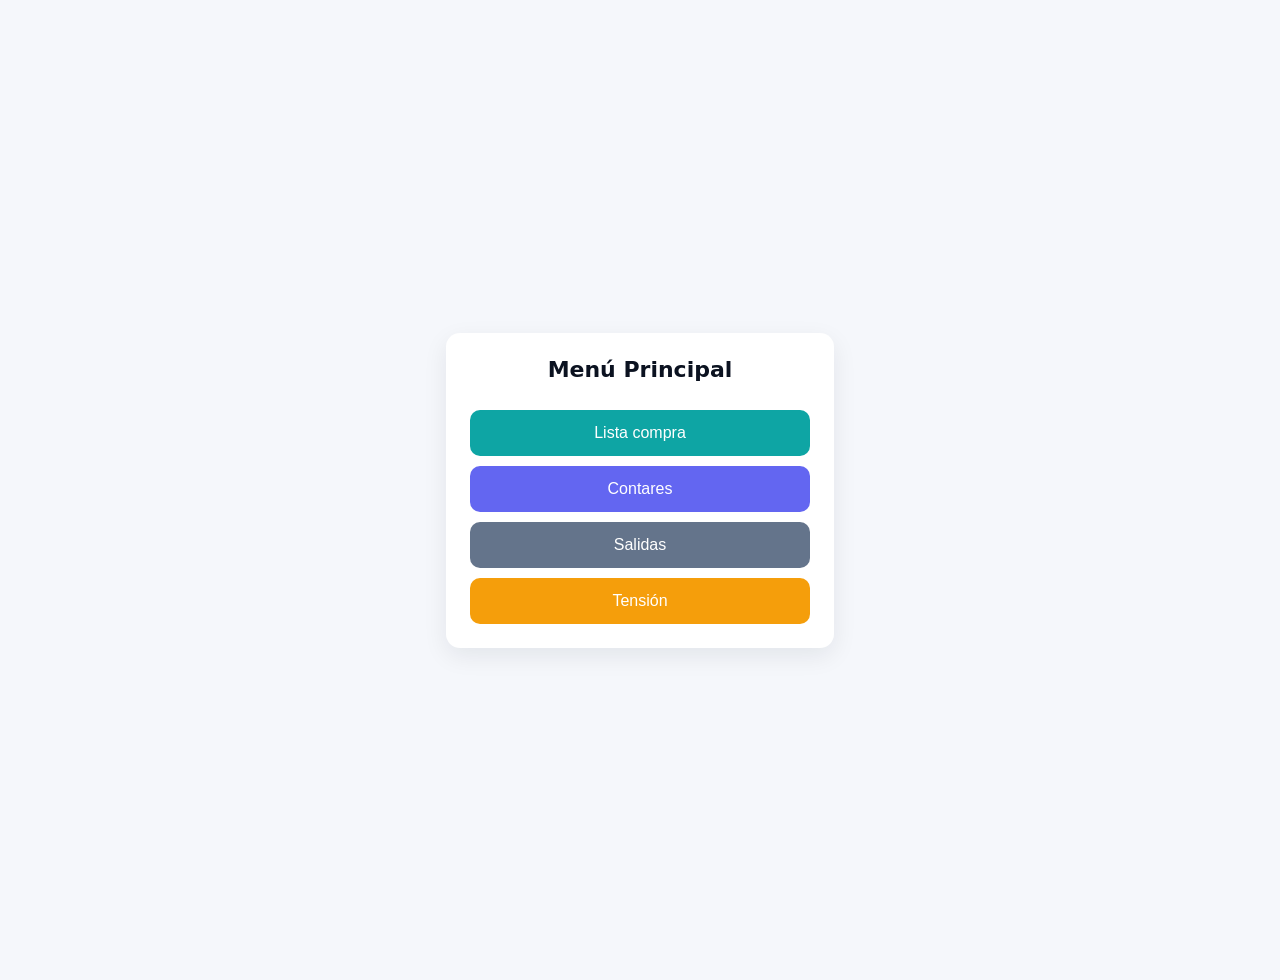
==== index.html @ 3400ab29 "Enhance HTML structure and styles for accessibility Added responsive font size and text adjustment f" ====
<!doctype html>
<html lang="es">
<head>
<meta charset="utf-8">
<meta name="viewport" content="width=device-width,initial-scale=1">
<title>Menú Principal</title>

<style>
<style>
html{
  font-size:16px;
  -webkit-text-size-adjust:100%;
}

:root{
  font-family:system-ui,-apple-system,Segoe UI,Roboto,'Helvetica Neue',Arial;
  margin:0;
}


body{
  background:#f5f7fb;
  color:#0b1220;
  padding:32px;
  display:flex;
  justify-content:center;
  align-items:center;
  height:100vh;
}

.menu{
  background:#fff;
  padding:24px;
  border-radius:14px;
  box-shadow:0 8px 24px rgba(12,20,40,0.08);
  max-width:340px;
  width:100%;
  text-align:center;
}

h1{
  margin:0 0 18px;
  font-size:22px;
}

button{
  width:100%;
  padding:14px;
  border-radius:10px;
  border:0;
  background:#0ea5a4;
  color:white;
  font-size:16px;
  cursor:pointer;
  margin-top:10px;
}

button.secondary{ background:#6366f1; }
button.third{ background:#64748b; }
button.fourth{ background:#f59e0b; }

button:hover{ opacity:0.9; }
</style>
</head>

<body>

<div class="menu">
  <h1>Menú Principal</h1>

  <button onclick="location.href='lista.html'">
    Lista compra
  </button>

  <button class="secondary" onclick="location.href='pagina1.html'">
    Contares
  </button>

  <button class="third" onclick="location.href='salidas.html'">
    Salidas
  </button>

  <button class="fourth" onclick="location.href='tension.html'">
    Tensión
  </button>
</div>

</body>
</html>
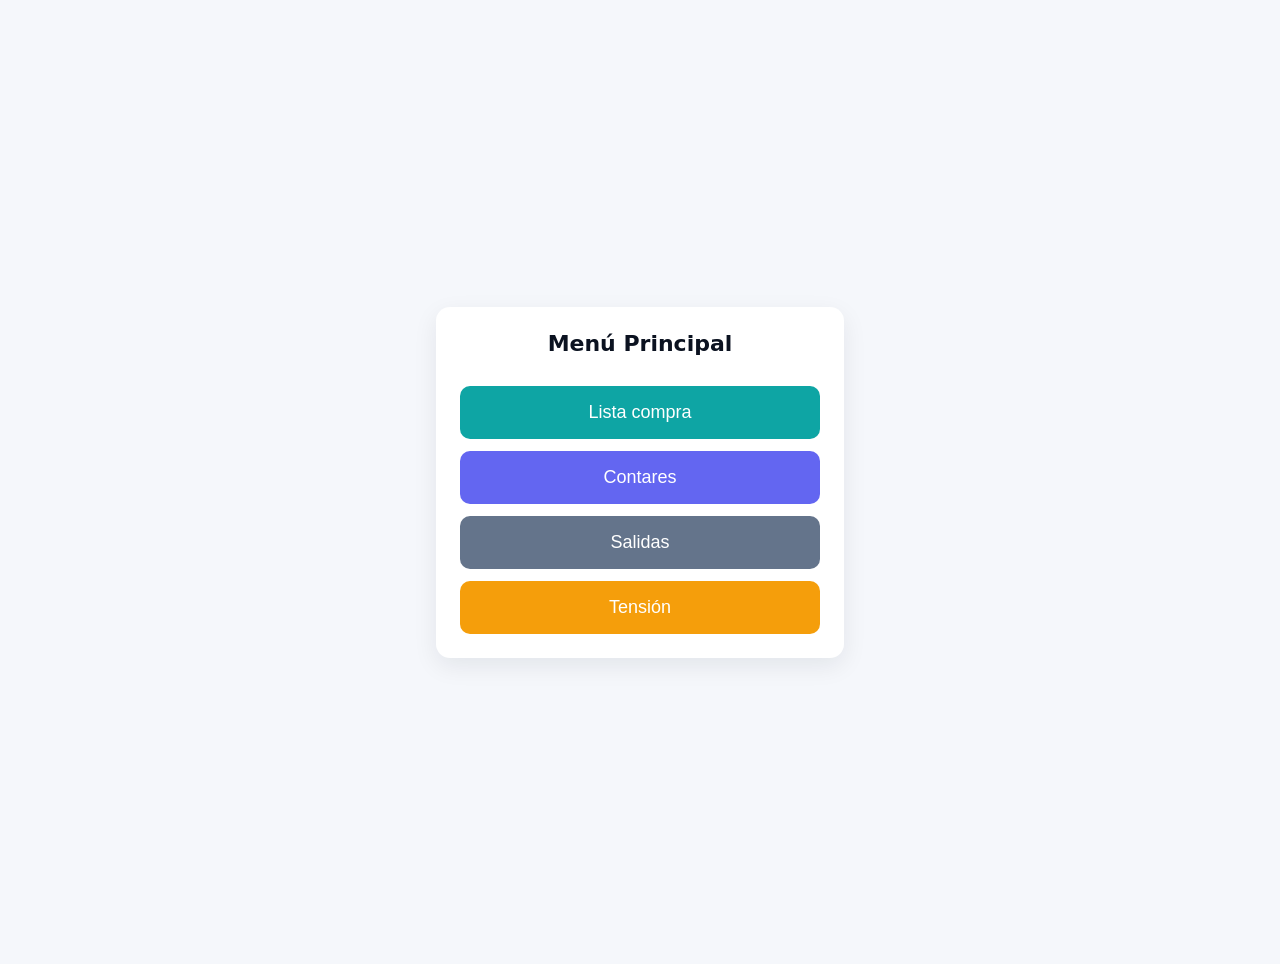
==== commit 315bbf72: "Refactor index.html for improved layout and styles Updated styles and structure for better layout an" ====
--- a/index.html
+++ b/index.html
@@ -2,21 +2,18 @@
 <html lang="es">
 <head>
 <meta charset="utf-8">
-<meta name="viewport" content="width=device-width,initial-scale=1">
+<meta name="viewport" content="width=device-width, initial-scale=1">
 <title>Menú Principal</title>
 
 <style>
-<style>
 html{
   font-size:16px;
-  -webkit-text-size-adjust:100%;
 }
 
 :root{
   font-family:system-ui,-apple-system,Segoe UI,Roboto,'Helvetica Neue',Arial;
   margin:0;
 }
-
 
 body{
   background:#f5f7fb;
@@ -25,7 +22,8 @@
   display:flex;
   justify-content:center;
   align-items:center;
-  height:100vh;
+  min-height:100vh;
+  margin:0;
 }
 
 .menu{
@@ -33,7 +31,7 @@
   padding:24px;
   border-radius:14px;
   box-shadow:0 8px 24px rgba(12,20,40,0.08);
-  max-width:340px;
+  max-width:360px;
   width:100%;
   text-align:center;
 }
@@ -45,14 +43,14 @@
 
 button{
   width:100%;
-  padding:14px;
+  padding:16px;
   border-radius:10px;
   border:0;
   background:#0ea5a4;
   color:white;
-  font-size:16px;
+  font-size:18px;
   cursor:pointer;
-  margin-top:10px;
+  margin-top:12px;
 }
 
 button.secondary{ background:#6366f1; }
@@ -68,21 +66,10 @@
 <div class="menu">
   <h1>Menú Principal</h1>
 
-  <button onclick="location.href='lista.html'">
-    Lista compra
-  </button>
-
-  <button class="secondary" onclick="location.href='pagina1.html'">
-    Contares
-  </button>
-
-  <button class="third" onclick="location.href='salidas.html'">
-    Salidas
-  </button>
-
-  <button class="fourth" onclick="location.href='tension.html'">
-    Tensión
-  </button>
+  <button onclick="location.href='lista.html'">Lista compra</button>
+  <button class="secondary" onclick="location.href='pagina1.html'">Contares</button>
+  <button class="third" onclick="location.href='salidas.html'">Salidas</button>
+  <button class="fourth" onclick="location.href='tension.html'">Tensión</button>
 </div>
 
 </body>
@@ -92,3 +79,5 @@
 
 
 
+
+
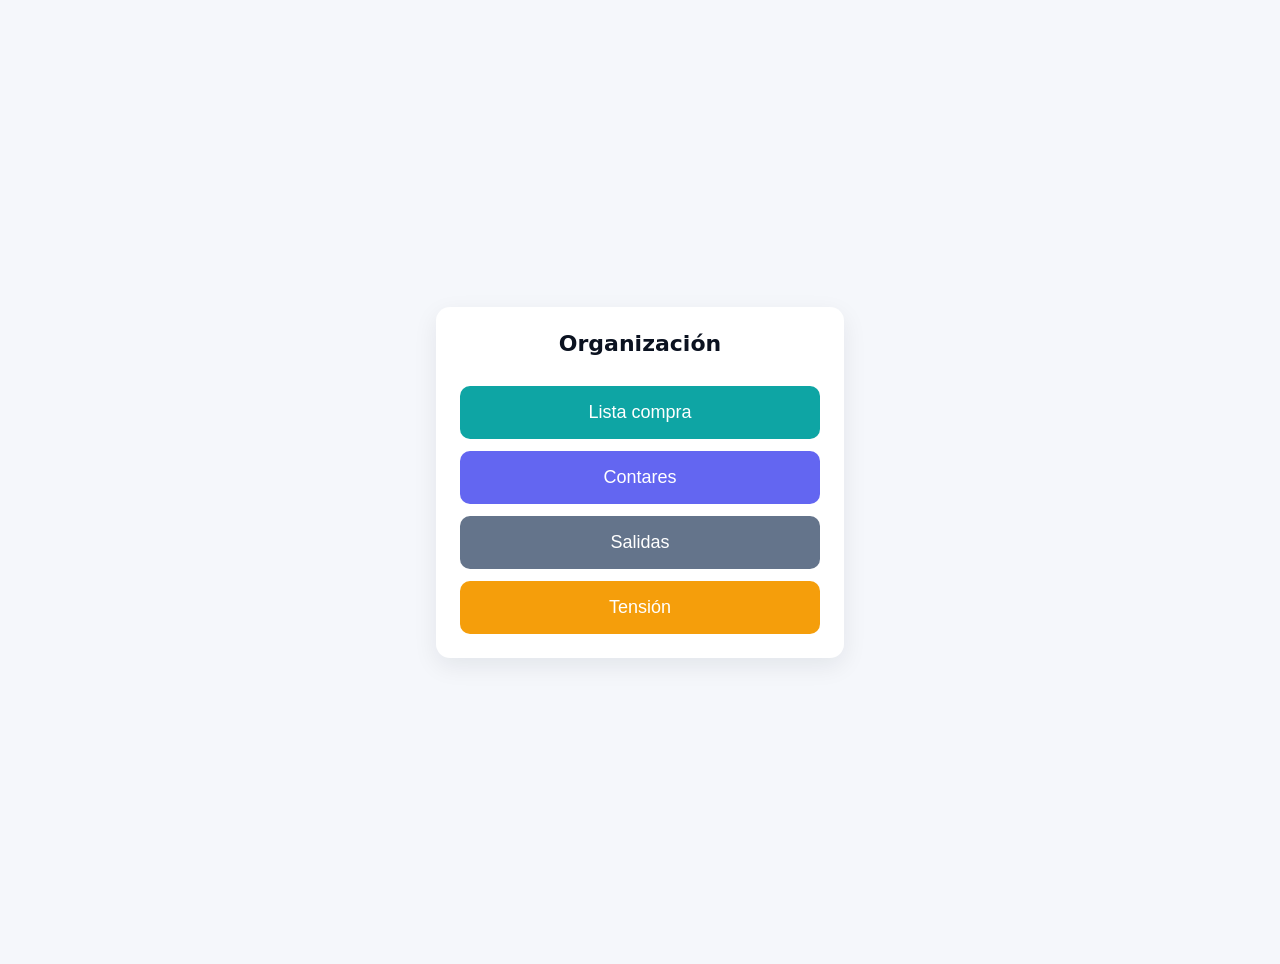
==== commit b7d8ee1e: "Change menu title to 'Organización' Updated the main menu title from 'Menú Principal' to 'Organizaci" ====
--- a/index.html
+++ b/index.html
@@ -64,7 +64,7 @@
 <body>
 
 <div class="menu">
-  <h1>Menú Principal</h1>
+  <h1>Organización</h1>
 
   <button onclick="location.href='lista.html'">Lista compra</button>
   <button class="secondary" onclick="location.href='pagina1.html'">Contares</button>
@@ -81,3 +81,4 @@
 
 
 
+
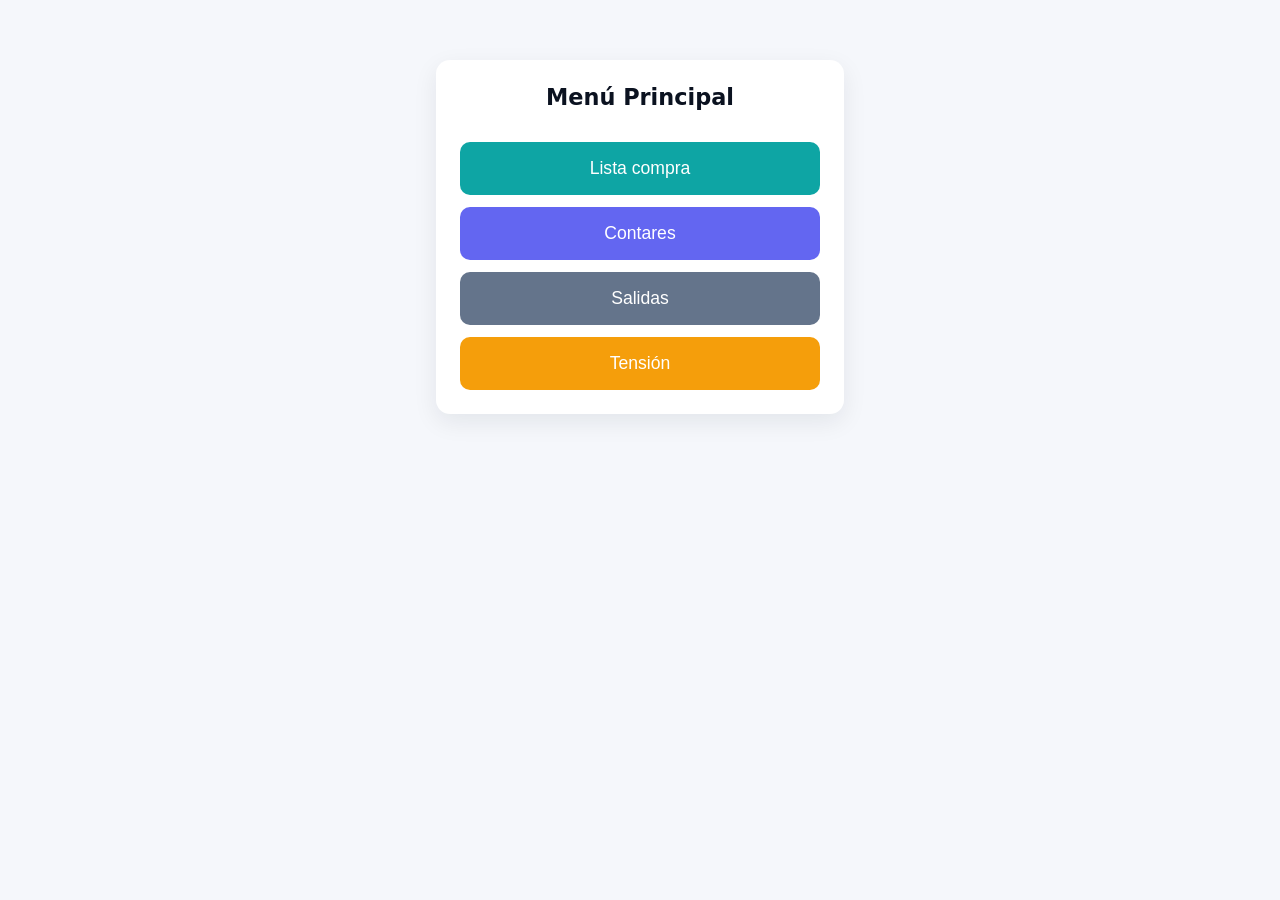
==== commit c8f937dd: "Refactor index.html for improved layout and styles Updated styles and structure for better layout an" ====
--- a/index.html
+++ b/index.html
@@ -6,24 +6,13 @@
 <title>Menú Principal</title>
 
 <style>
-html{
-  font-size:16px;
-}
-
-:root{
+body{
   font-family:system-ui,-apple-system,Segoe UI,Roboto,'Helvetica Neue',Arial;
   margin:0;
-}
-
-body{
+  padding:20px;
   background:#f5f7fb;
   color:#0b1220;
-  padding:32px;
-  display:flex;
-  justify-content:center;
-  align-items:center;
-  min-height:100vh;
-  margin:0;
+  text-align:center;
 }
 
 .menu{
@@ -32,25 +21,24 @@
   border-radius:14px;
   box-shadow:0 8px 24px rgba(12,20,40,0.08);
   max-width:360px;
-  width:100%;
-  text-align:center;
+  margin:40px auto;   /* CENTRADO NATURAL */
 }
 
 h1{
-  margin:0 0 18px;
-  font-size:22px;
+  margin:0 0 20px;
+  font-size:1.4em;
 }
 
 button{
   width:100%;
   padding:16px;
+  margin-top:12px;
   border-radius:10px;
   border:0;
   background:#0ea5a4;
   color:white;
-  font-size:18px;
+  font-size:1.1em;
   cursor:pointer;
-  margin-top:12px;
 }
 
 button.secondary{ background:#6366f1; }
@@ -64,7 +52,7 @@
 <body>
 
 <div class="menu">
-  <h1>Organización</h1>
+  <h1>Menú Principal</h1>
 
   <button onclick="location.href='lista.html'">Lista compra</button>
   <button class="secondary" onclick="location.href='pagina1.html'">Contares</button>
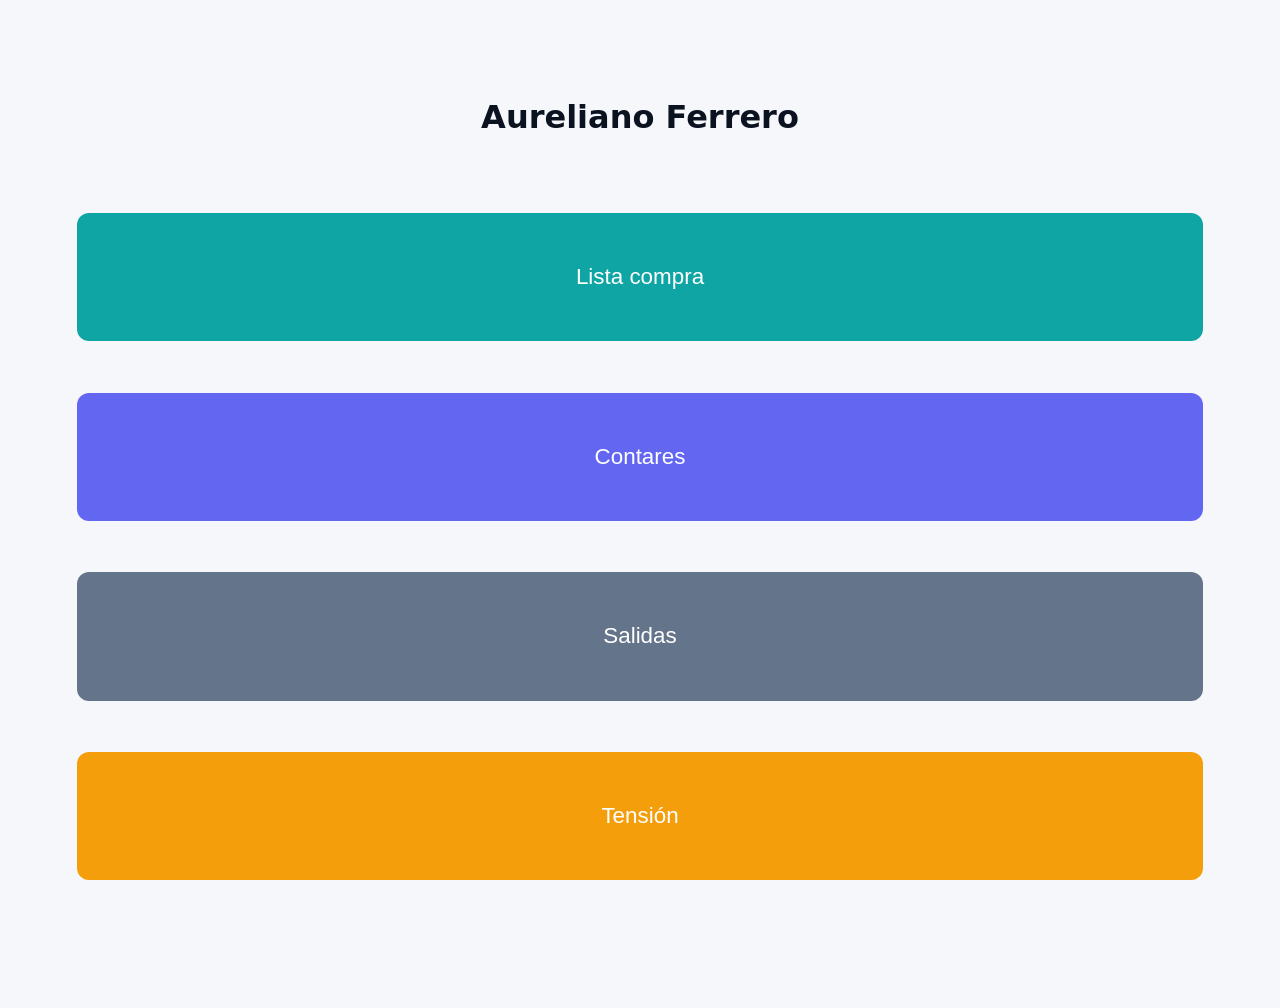
==== commit 0bea8238: "Refactor index.html for improved layout and styling Updated styles and structure for better responsi" ====
--- a/index.html
+++ b/index.html
@@ -6,38 +6,42 @@
 <title>Menú Principal</title>
 
 <style>
+/* RESET BÁSICO */
+*{
+  box-sizing:border-box;
+}
+
 body{
+  margin:0;
+  padding:0;
   font-family:system-ui,-apple-system,Segoe UI,Roboto,'Helvetica Neue',Arial;
-  margin:0;
-  padding:20px;
   background:#f5f7fb;
   color:#0b1220;
-  text-align:center;
 }
 
+/* CONTENEDOR PRINCIPAL */
 .menu{
-  background:#fff;
-  padding:24px;
-  border-radius:14px;
-  box-shadow:0 8px 24px rgba(12,20,40,0.08);
-  max-width:360px;
-  margin:40px auto;   /* CENTRADO NATURAL */
+  padding:6vw;                 /* ESCALA CON LA PANTALLA */
+  max-width:100%;
 }
 
+/* TÍTULO */
 h1{
-  margin:0 0 20px;
-  font-size:1.4em;
+  text-align:center;
+  font-size:clamp(1.4rem, 5vw, 2rem);
+  margin-bottom:6vw;
 }
 
+/* BOTONES */
 button{
   width:100%;
-  padding:16px;
-  margin-top:12px;
-  border-radius:10px;
+  padding:4vw;                 /* CLAVE */
+  margin-bottom:4vw;
+  border-radius:12px;
   border:0;
   background:#0ea5a4;
   color:white;
-  font-size:1.1em;
+  font-size:clamp(1.1rem, 4.5vw, 1.4rem);
   cursor:pointer;
 }
 
@@ -45,14 +49,16 @@
 button.third{ background:#64748b; }
 button.fourth{ background:#f59e0b; }
 
-button:hover{ opacity:0.9; }
+button:active{
+  transform:scale(0.98);
+}
 </style>
 </head>
 
 <body>
 
 <div class="menu">
-  <h1>Menú Principal</h1>
+  <h1>Aureliano Ferrero</h1>
 
   <button onclick="location.href='lista.html'">Lista compra</button>
   <button class="secondary" onclick="location.href='pagina1.html'">Contares</button>
@@ -62,11 +68,3 @@
 
 </body>
 </html>
-
-
-
-
-
-
-
-
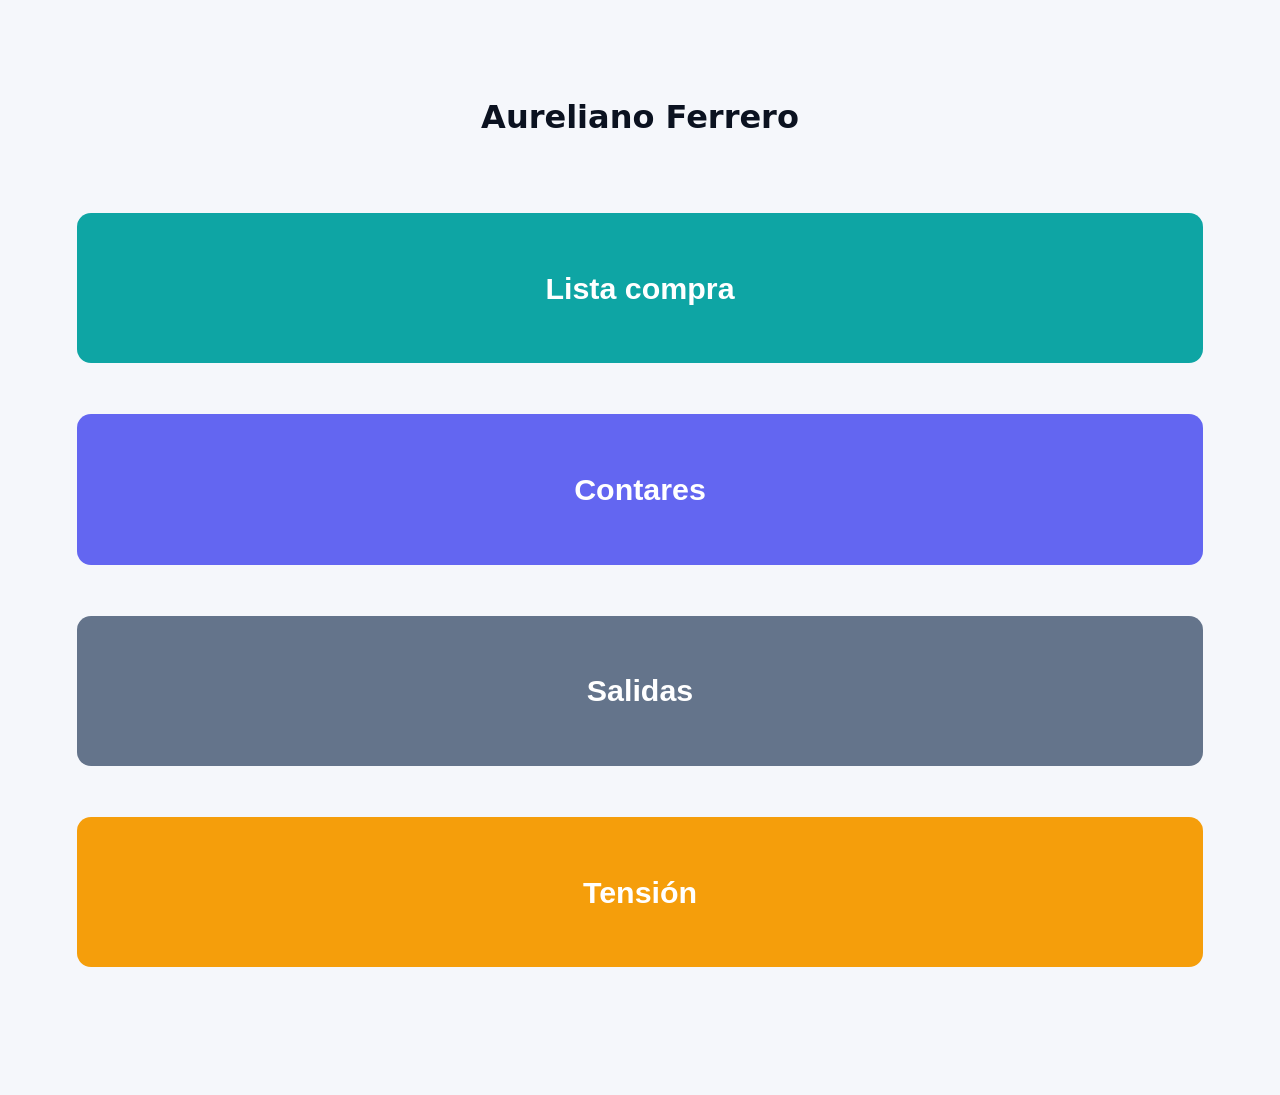
==== commit 0346c88b: "Refactor button styles and layout in index.html Updated button styles and padding in the menu." ====
--- a/index.html
+++ b/index.html
@@ -35,15 +35,17 @@
 /* BOTONES */
 button{
   width:100%;
-  padding:4vw;                 /* CLAVE */
+  padding:4.5vw;
   margin-bottom:4vw;
-  border-radius:12px;
+  border-radius:14px;
   border:0;
   background:#0ea5a4;
   color:white;
-  font-size:clamp(1.1rem, 4.5vw, 1.4rem);
+  font-size:clamp(1.4rem, 5.5vw, 1.9rem);
+  font-weight:600;
   cursor:pointer;
 }
+
 
 button.secondary{ background:#6366f1; }
 button.third{ background:#64748b; }
@@ -68,3 +70,4 @@
 
 </body>
 </html>
+
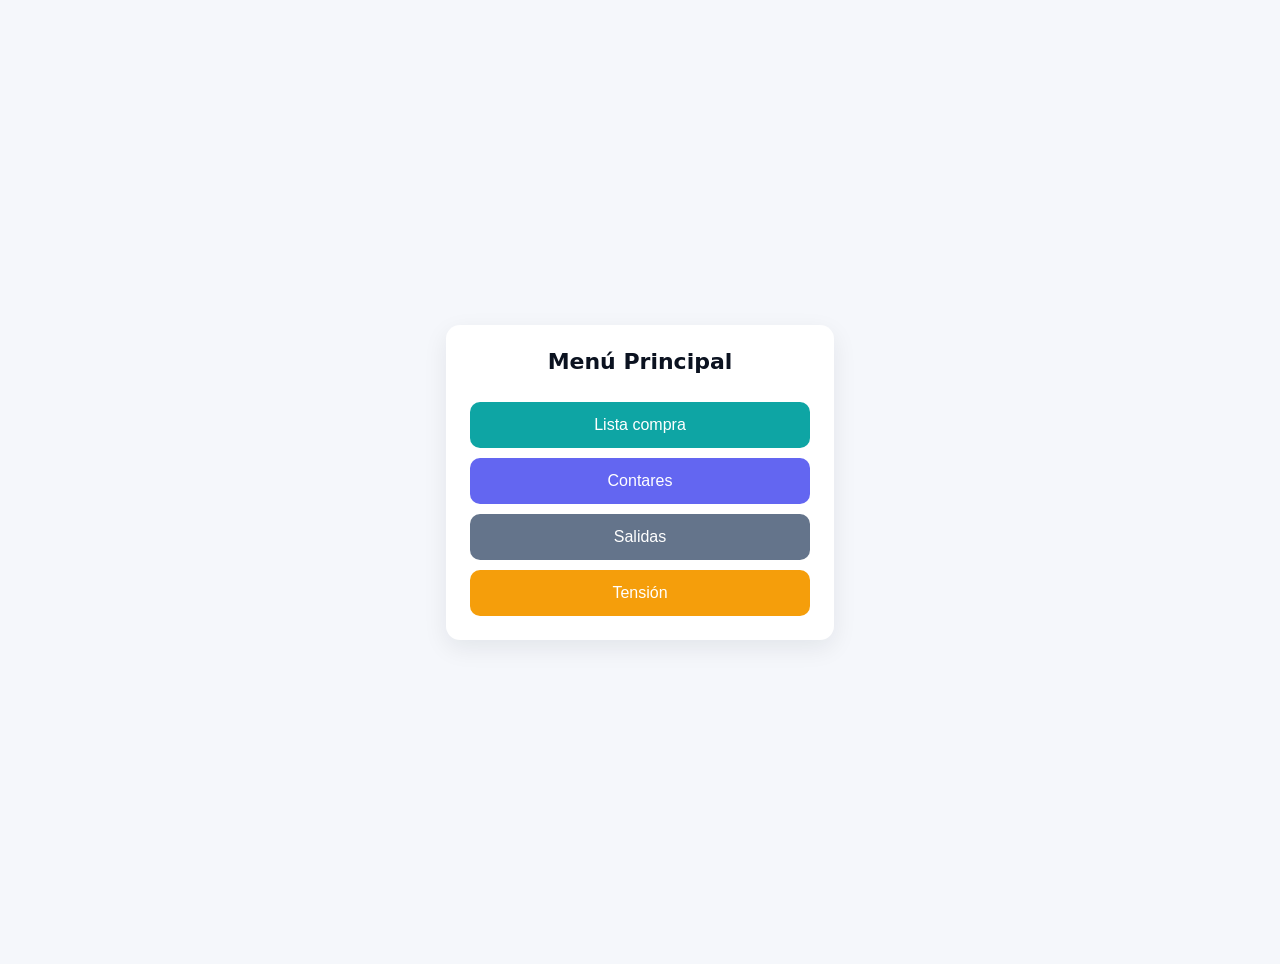
==== commit ce075b99: "Refactor index.html for improved layout and design Updated layout and styling for the main menu." ====
--- a/index.html
+++ b/index.html
@@ -2,69 +2,71 @@
 <html lang="es">
 <head>
 <meta charset="utf-8">
-<meta name="viewport" content="width=device-width, initial-scale=1">
+<meta name="viewport" content="width=device-width,initial-scale=1">
 <title>Menú Principal</title>
 
 <style>
-/* RESET BÁSICO */
-*{
-  box-sizing:border-box;
+:root{
+  font-family:system-ui,-apple-system,Segoe UI,Roboto,'Helvetica Neue',Arial;
 }
 
 body{
-  margin:0;
-  padding:0;
-  font-family:system-ui,-apple-system,Segoe UI,Roboto,'Helvetica Neue',Arial;
   background:#f5f7fb;
   color:#0b1220;
+  padding:32px;
+  display:flex;
+  justify-content:center;
+  align-items:center;
+  height:100vh;
+  margin:0;
 }
 
-/* CONTENEDOR PRINCIPAL */
 .menu{
-  padding:6vw;                 /* ESCALA CON LA PANTALLA */
-  max-width:100%;
+  background:#fff;
+  padding:24px;
+  border-radius:14px;
+  box-shadow:0 8px 24px rgba(12,20,40,0.08);
+  max-width:340px;
+  width:100%;
+  text-align:center;
 }
 
-/* TÍTULO */
 h1{
-  text-align:center;
-  font-size:clamp(1.4rem, 5vw, 2rem);
-  margin-bottom:6vw;
+  margin:0 0 18px;
+  font-size:22px;
 }
 
-/* BOTONES */
 button{
   width:100%;
-  padding:4.5vw;
-  margin-bottom:4vw;
-  border-radius:14px;
+  padding:14px;
+  border-radius:10px;
   border:0;
   background:#0ea5a4;
   color:white;
-  font-size:clamp(1.4rem, 5.5vw, 1.9rem);
-  font-weight:600;
+  font-size:16px;
   cursor:pointer;
+  margin-top:10px;
 }
-
 
 button.secondary{ background:#6366f1; }
 button.third{ background:#64748b; }
 button.fourth{ background:#f59e0b; }
 
-button:active{
-  transform:scale(0.98);
-}
+button:hover{ opacity:0.9; }
 </style>
 </head>
 
 <body>
 
 <div class="menu">
-  <h1>Aureliano Ferrero</h1>
+  <h1>Menú Principal</h1>
 
   <button onclick="location.href='lista.html'">Lista compra</button>
+
   <button class="secondary" onclick="location.href='pagina1.html'">Contares</button>
+
   <button class="third" onclick="location.href='salidas.html'">Salidas</button>
+
   <button class="fourth" onclick="location.href='tension.html'">Tensión</button>
 </div>
 
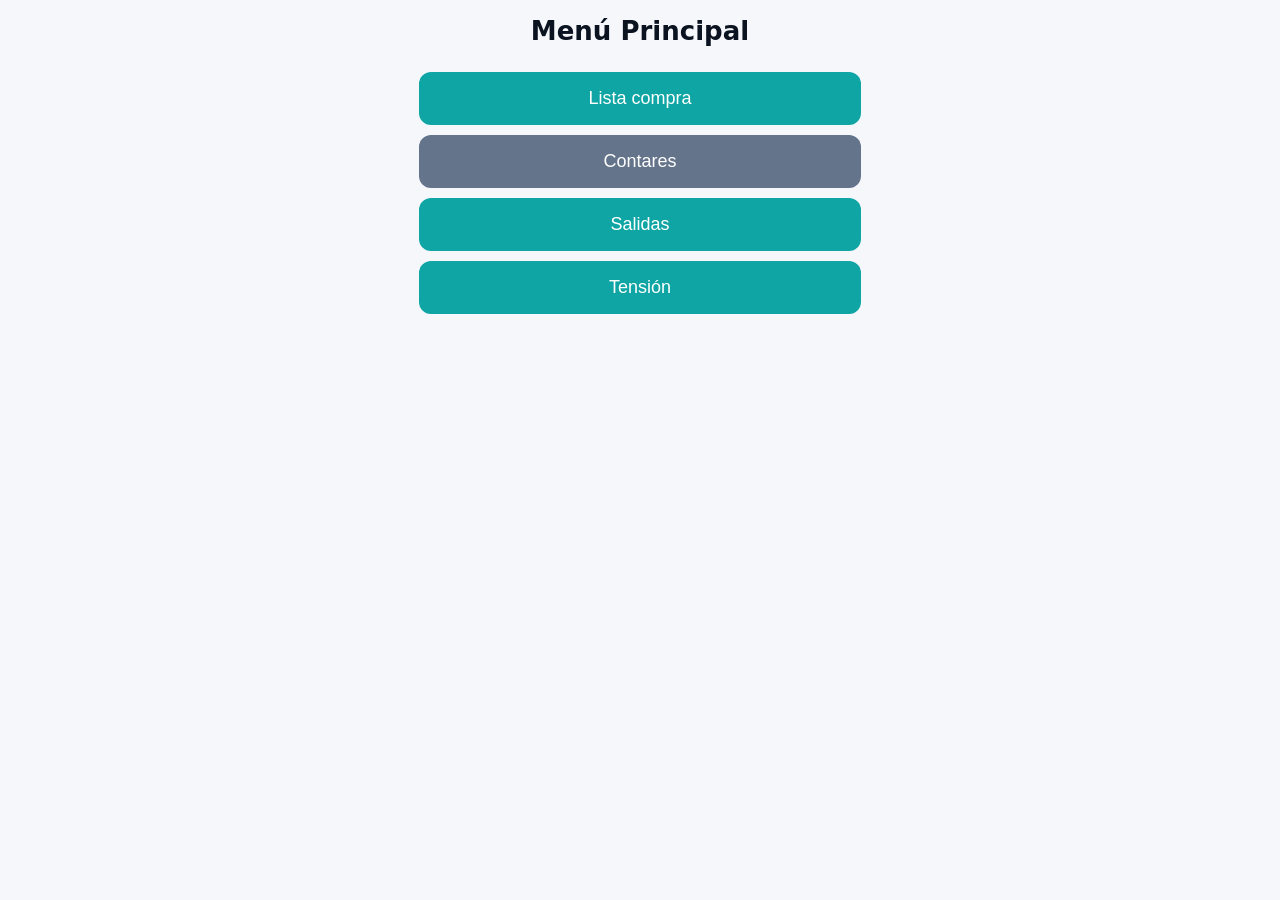
==== commit b2c50b00: "Link external stylesheet and remove inline styles Removed inline styles from index.html and linked t" ====
--- a/index.html
+++ b/index.html
@@ -4,56 +4,8 @@
 <meta charset="utf-8">
 <meta name="viewport" content="width=device-width,initial-scale=1">
 <title>Menú Principal</title>
+<link rel="stylesheet" href="styles.css">
 
-<style>
-:root{
-  font-family:system-ui,-apple-system,Segoe UI,Roboto,'Helvetica Neue',Arial;
-}
-
-body{
-  background:#f5f7fb;
-  color:#0b1220;
-  padding:32px;
-  display:flex;
-  justify-content:center;
-  align-items:center;
-  height:100vh;
-  margin:0;
-}
-
-.menu{
-  background:#fff;
-  padding:24px;
-  border-radius:14px;
-  box-shadow:0 8px 24px rgba(12,20,40,0.08);
-  max-width:340px;
-  width:100%;
-  text-align:center;
-}
-
-h1{
-  margin:0 0 18px;
-  font-size:22px;
-}
-
-button{
-  width:100%;
-  padding:14px;
-  border-radius:10px;
-  border:0;
-  background:#0ea5a4;
-  color:white;
-  font-size:16px;
-  cursor:pointer;
-  margin-top:10px;
-}
-
-button.secondary{ background:#6366f1; }
-button.third{ background:#64748b; }
-button.fourth{ background:#f59e0b; }
-
-button:hover{ opacity:0.9; }
-</style>
 </head>
 
 <body>
@@ -73,3 +25,4 @@
 </body>
 </html>
 
+
--- a/styles.css
+++ b/styles.css
@@ -0,0 +1,130 @@
+/* ==============================
+   ESTILO GLOBAL – OPTIMIZADO MÓVIL
+   ============================== */
+
+:root{
+  font-family:system-ui,-apple-system,Segoe UI,Roboto,'Helvetica Neue',Arial;
+  font-size:18px; /* 🔴 CAMBIA AQUÍ si lo quieres más grande */
+}
+
+body{
+  background:#f5f7fb;
+  color:#0b1220;
+  padding:16px;
+  margin:0;
+  display:flex;
+  justify-content:center;
+  align-items:flex-start;
+}
+
+/* TARJETA */
+.card{
+  background:#fff;
+  padding:24px;
+  border-radius:14px;
+  box-shadow:0 8px 24px rgba(12,20,40,0.08);
+  width:100%;
+}
+
+/* TÍTULOS */
+h1{
+  font-size:26px;
+  text-align:center;
+  margin:0 0 16px;
+}
+
+/* TEXTO */
+p{
+  font-size:18px;
+  color:#475569;
+}
+
+/* INPUTS */
+input, select{
+  width:100%;
+  padding:14px;
+  border-radius:10px;
+  border:1px solid #d1d5db;
+  font-size:18px;
+  margin-top:8px;
+}
+
+/* BOTONES */
+button{
+  width:100%;
+  padding:16px;
+  border-radius:12px;
+  border:0;
+  background:#0ea5a4;
+  color:white;
+  font-size:18px;
+  cursor:pointer;
+  margin-top:10px;
+}
+
+button.secondary{
+  background:#64748b;
+}
+
+button:hover{
+  opacity:0.9;
+}
+
+/* ==============================
+   LISTAS (compra, contares, furgo)
+   ============================== */
+
+ul.list{
+  list-style:none;
+  padding:0;
+  margin:16px 0;
+  display:grid;
+  gap:12px;
+}
+
+li.item{
+  display:flex;
+  align-items:center;
+  gap:12px;
+  padding:16px;
+  border-radius:12px;
+  background:#f8fafc;
+  border:1px solid #e5e7eb;
+  cursor:pointer;
+}
+
+/* CHECK */
+.checkbox{
+  width:32px;
+  height:32px;
+  border-radius:6px;
+  border:2px solid #6366f1;
+  display:flex;
+  align-items:center;
+  justify-content:center;
+  font-size:18px;
+}
+
+.checkbox.checked{
+  background:#6366f1;
+  color:#fff;
+}
+
+/* TEXTO LISTA */
+.label{
+  flex:1;
+  font-size:18px;
+  white-space:nowrap;
+  overflow:hidden;
+  text-overflow:ellipsis;
+}
+
+/* PANEL FALTANTES */
+#missingPanel{
+  margin-top:16px;
+  padding:14px;
+  border-radius:12px;
+  background:#f8fafc;
+  border:1px solid #e5e7eb;
+  display:none;
+}
